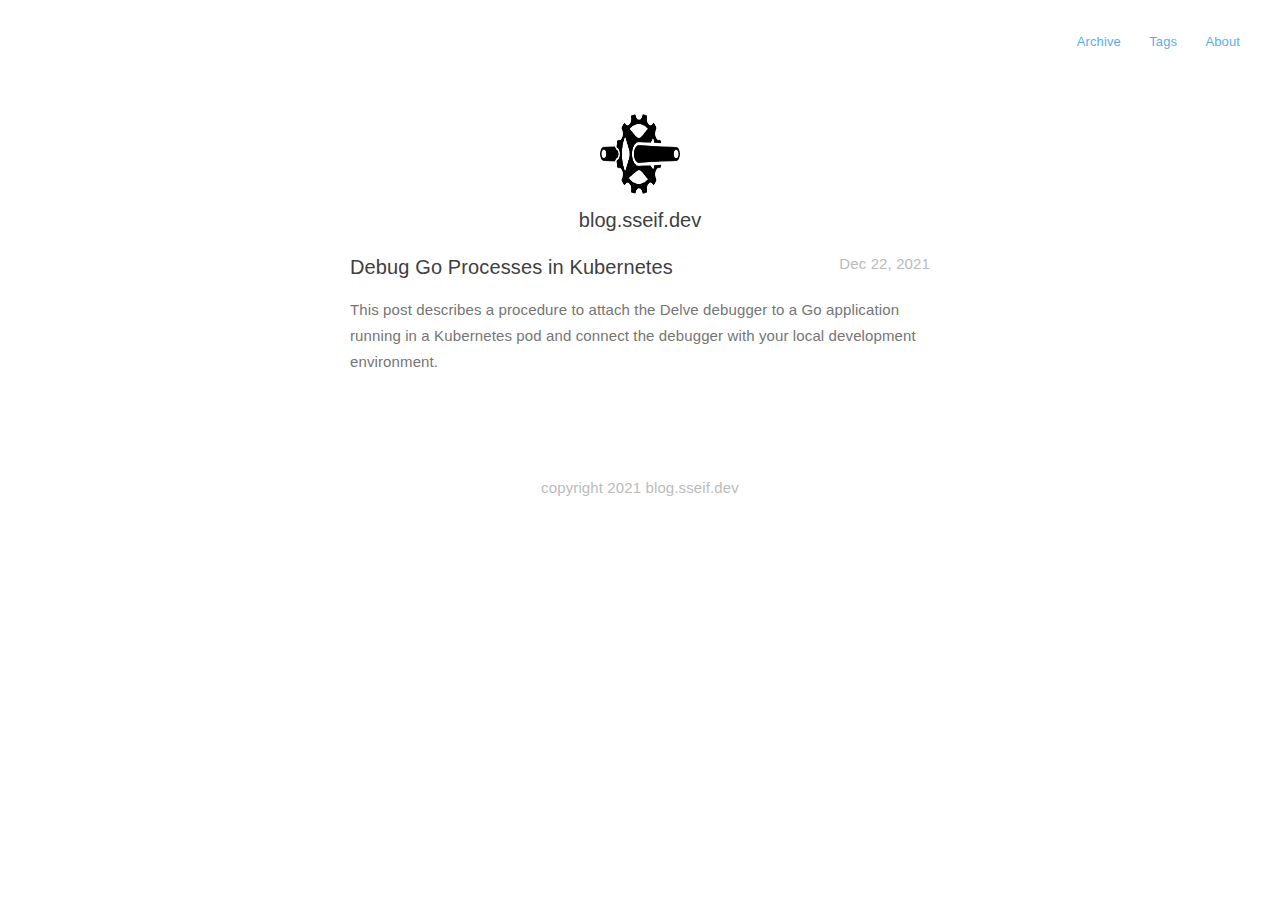
==== index.html @ 418e019d "deploy: 656b40a8b88414ba2ff6d1627d8e2aa69e62f10f" ====
<!doctype html><html lang=en-us>
<head>
<title>blog.sseif.dev</title>
<meta charset=utf-8>
<meta http-equiv=x-ua-compatible content="IE=edge,chrome=1">
<meta name=viewport content="width=device-width,minimum-scale=1">
<meta name=description content="Simon Seif's personal blog">
<meta name=generator content="Hugo 0.91.0">
<meta name=ROBOTS content="NOINDEX, NOFOLLOW">
<link rel=stylesheet href=/css/style.css>
<link rel="shortcut icon" href=/images/favicon.ico type=image/x-icon>
<link href=/index.xml rel=alternate type=application/rss+xml title=blog.sseif.dev>
<link href=/index.xml rel=feed type=application/rss+xml title=blog.sseif.dev>
</head>
<body>
<nav class=navigation>
<a href=/posts>Archive</a>
<a href=/tags>Tags</a>
<a href=/about>About</a>
</nav>
<main class=main>
<header class=profile>
<img class=avatar alt=avatar src=/images/avatar.png>
<h1>blog.sseif.dev</h1>
</header>
<div id=list-page>
<section class=item>
<div>
<h1 class=title><a href=/posts/debug-go-processes-in-kubernetes/>Debug Go Processes in Kubernetes</a></h1>
<div class=date>
<time datetime="2021-12-22 00:00:00 +0000 UTC">Dec 22, 2021</time>
</div>
</div>
<div class=summary>This post describes a procedure to attach the Delve debugger to a Go application running in a Kubernetes pod and connect the debugger with your local development environment.
</div>
</section>
</div>
</main>
<footer id=footer>
<div class=copyright>
copyright 2021 blog.sseif.dev
</div>
</footer>
</body>
</html>
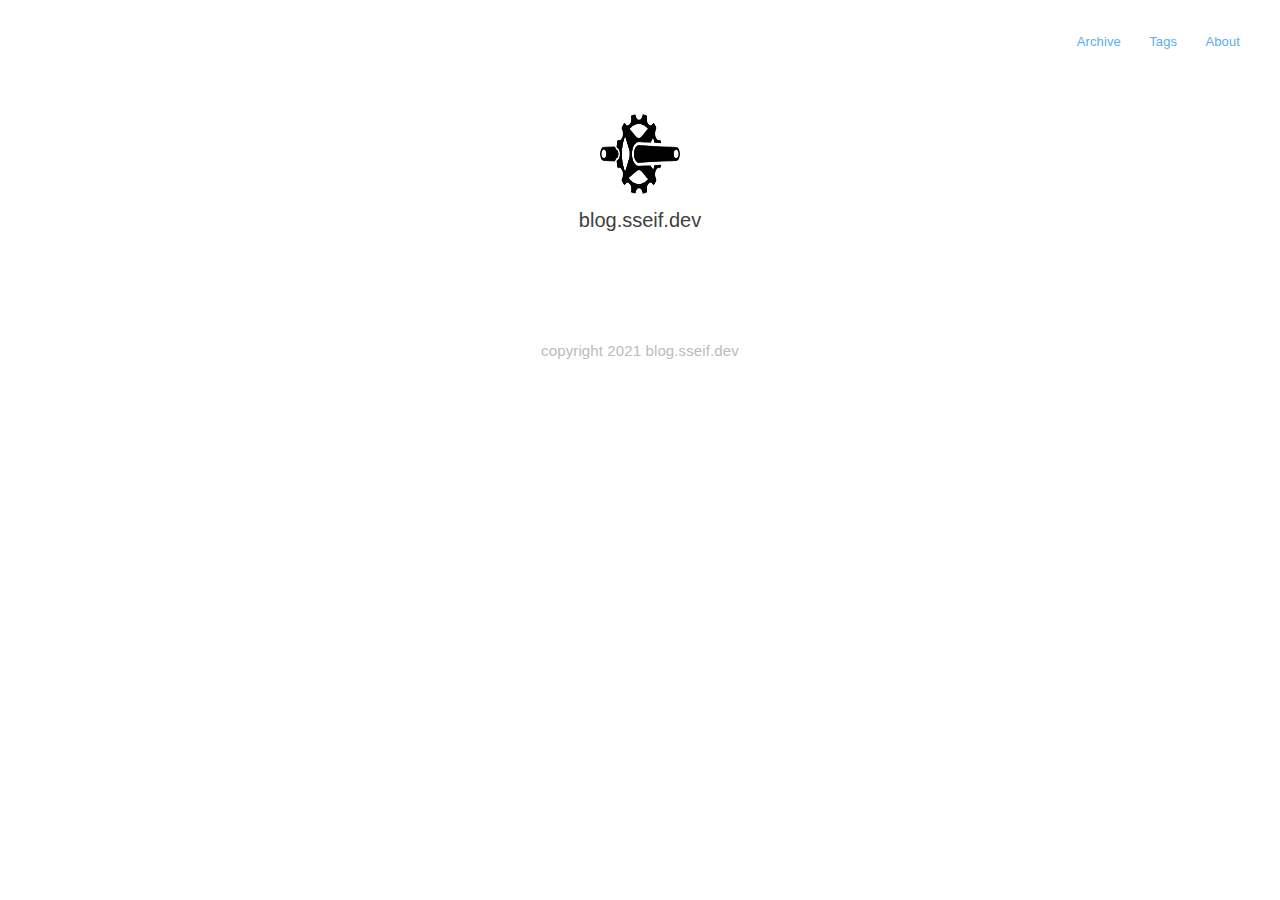
==== commit 209078aa: "deploy: 35355e03d1e48256fce42fc866b4ea4e9b57f537" ====
--- a/index.html
+++ b/index.html
@@ -5,7 +5,7 @@
 <meta http-equiv=x-ua-compatible content="IE=edge,chrome=1">
 <meta name=viewport content="width=device-width,minimum-scale=1">
 <meta name=description content="Simon Seif's personal blog">
-<meta name=generator content="Hugo 0.91.0">
+<meta name=generator content="Hugo 0.91.1">
 <meta name=ROBOTS content="NOINDEX, NOFOLLOW">
 <link rel=stylesheet href=/css/style.css>
 <link rel="shortcut icon" href=/images/favicon.ico type=image/x-icon>
@@ -24,16 +24,6 @@
 <h1>blog.sseif.dev</h1>
 </header>
 <div id=list-page>
-<section class=item>
-<div>
-<h1 class=title><a href=/posts/debug-go-processes-in-kubernetes/>Debug Go Processes in Kubernetes</a></h1>
-<div class=date>
-<time datetime="2021-12-22 00:00:00 +0000 UTC">Dec 22, 2021</time>
-</div>
-</div>
-<div class=summary>This post describes a procedure to attach the Delve debugger to a Go application running in a Kubernetes pod and connect the debugger with your local development environment.
-</div>
-</section>
 </div>
 </main>
 <footer id=footer>
